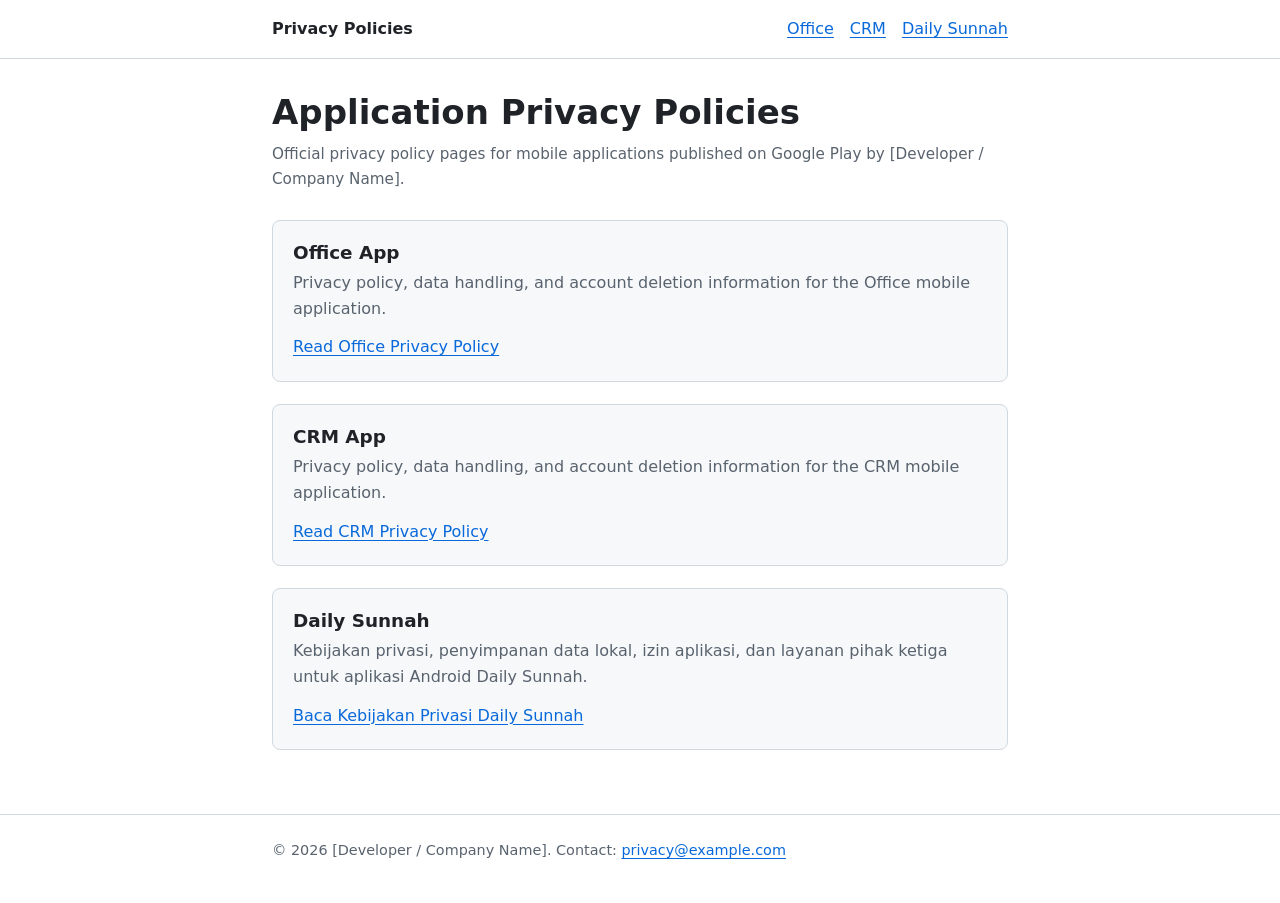
==== index.html @ b1eae534 "first commit" ====
<!DOCTYPE html>
<html lang="en">
<head>
  <meta charset="utf-8">
  <meta name="viewport" content="width=device-width, initial-scale=1.0">
  <meta name="color-scheme" content="light dark">
  <title>Privacy Policies | Developer Apps</title>
  <link rel="stylesheet" href="/styles.css">
</head>
<body>
  <header class="site-header">
    <div class="container site-nav">
      <a class="site-brand" href="/">Privacy Policies</a>
      <nav aria-label="Applications">
        <ul class="nav-links">
          <li><a href="/office">Office</a></li>
          <li><a href="/crm">CRM</a></li>
          <li><a href="/daily-sunnah">Daily Sunnah</a></li>
        </ul>
      </nav>
    </div>
  </header>

  <main class="container">
    <h1>Application Privacy Policies</h1>
    <p class="meta">Official privacy policy pages for mobile applications published on Google Play by [Developer / Company Name].</p>

    <ul class="app-list">
      <li class="app-card">
        <h2>Office App</h2>
        <p>Privacy policy, data handling, and account deletion information for the Office mobile application.</p>
        <a href="/office">Read Office Privacy Policy</a>
      </li>
      <li class="app-card">
        <h2>CRM App</h2>
        <p>Privacy policy, data handling, and account deletion information for the CRM mobile application.</p>
        <a href="/crm">Read CRM Privacy Policy</a>
      </li>
      <li class="app-card" lang="id">
        <h2>Daily Sunnah</h2>
        <p>Kebijakan privasi, penyimpanan data lokal, izin aplikasi, dan layanan pihak ketiga untuk aplikasi Android Daily Sunnah.</p>
        <a href="/daily-sunnah">Baca Kebijakan Privasi Daily Sunnah</a>
      </li>
    </ul>
  </main>

  <footer class="site-footer">
    <div class="container">
      <p>&copy; 2026 [Developer / Company Name]. Contact: <a href="mailto:privacy@example.com">privacy@example.com</a></p>
    </div>
  </footer>
</body>
</html>
---- styles.css ----
@layer base, layout, components;

:root {
  --bg-light: #ffffff;
  --bg-dark: #0f1419;
  --surface-light: #f6f8fa;
  --surface-dark: #161d24;
  --text-light: #1f2328;
  --text-dark: #e6edf3;
  --muted-light: #59636e;
  --muted-dark: #9198a1;
  --border-light: #d1d9e0;
  --border-dark: #30363d;
  --accent-light: #0969da;
  --accent-dark: #58a6ff;

  --color-bg: var(--bg-light);
  --color-surface: var(--surface-light);
  --color-text: var(--text-light);
  --color-muted: var(--muted-light);
  --color-border: var(--border-light);
  --color-accent: var(--accent-light);

  @media (prefers-color-scheme: dark) {
    --color-bg: var(--bg-dark);
    --color-surface: var(--surface-dark);
    --color-text: var(--text-dark);
    --color-muted: var(--muted-dark);
    --color-border: var(--border-dark);
    --color-accent: var(--accent-dark);
  }

  @supports (color: light-dark(white, black)) {
    --color-bg: light-dark(var(--bg-light), var(--bg-dark));
    --color-surface: light-dark(var(--surface-light), var(--surface-dark));
    --color-text: light-dark(var(--text-light), var(--text-dark));
    --color-muted: light-dark(var(--muted-light), var(--muted-dark));
    --color-border: light-dark(var(--border-light), var(--border-dark));
    --color-accent: light-dark(var(--accent-light), var(--accent-dark));
  }

  color-scheme: light dark;
}

@layer base {
  html {
    box-sizing: border-box;
    font-family: system-ui, -apple-system, BlinkMacSystemFont, "Segoe UI", Roboto, sans-serif;
    line-height: 1.65;
    background-color: var(--color-bg);
    color: var(--color-text);
    accent-color: var(--color-accent);
  }

  body {
    margin: 0;
  }

  h1, h2, h3 {
    line-height: 1.25;
    margin-block: 0;
  }

  h1 {
    font-size: clamp(1.625rem, 3vw, 2.125rem);
  }

  h2 {
    font-size: 1.25rem;
    margin-block-start: 2rem;
    margin-block-end: 0.75rem;
  }

  h3 {
    font-size: 1.05rem;
    margin-block-start: 1.25rem;
    margin-block-end: 0.5rem;
  }

  p, ul, ol {
    margin-block: 0 1rem;
  }

  ul, ol {
    padding-inline-start: 1.5rem;
  }

  li:not(:last-child) {
    margin-block-end: 0.4rem;
  }

  li > ul {
    margin-block-start: 0.4rem;
    margin-block-end: 0.4rem;
  }

  code {
    font-family: ui-monospace, SFMono-Regular, Menlo, Monaco, Consolas, monospace;
    font-size: 0.9em;
    background-color: var(--color-surface);
    border: 1px solid var(--color-border);
    border-radius: 4px;
    padding: 0.1em 0.35em;
  }

  a {
    color: var(--color-accent);
    text-underline-offset: 0.2em;
  }

  a:focus-visible {
    outline: 2px solid var(--color-accent);
    outline-offset: 3px;
    border-radius: 3px;
  }
}

@layer layout {
  .container {
    max-inline-size: 46rem;
    margin-inline: auto;
    padding-inline: 1.25rem;
  }

  .site-header {
    border-block-end: 1px solid var(--color-border);
    padding-block: 1rem;
    margin-block-end: 2rem;
  }

  .site-nav {
    display: flex;
    flex-wrap: wrap;
    justify-content: space-between;
    align-items: center;
    gap: 0.75rem 1.5rem;
  }

  .site-brand {
    font-weight: 600;
    color: var(--color-text);
    text-decoration: none;
  }

  .nav-links {
    display: flex;
    flex-wrap: wrap;
    gap: 1rem;
    list-style: none;
    margin-block: 0;
    padding-inline-start: 0;
  }

  .nav-links li:not(:last-child) {
    margin-block-end: 0;
  }

  main {
    padding-block-end: 3rem;
  }

  .site-footer {
    border-block-start: 1px solid var(--color-border);
    padding-block: 1.5rem;
    color: var(--color-muted);
    font-size: 0.9rem;
  }
}

@layer components {
  .meta {
    color: var(--color-muted);
    font-size: 0.95rem;
    margin-block: 0.5rem 1.75rem;
  }

  .notice {
    background-color: var(--color-surface);
    border: 1px solid var(--color-border);
    border-radius: 8px;
    padding: 1rem 1.25rem;
    margin-block-end: 1.75rem;
  }

  .notice p:last-child {
    margin-block-end: 0;
  }

  .app-list {
    display: grid;
    gap: 1rem;
    list-style: none;
    padding-inline-start: 0;
    margin-block-start: 1.5rem;
  }

  .app-card {
    background-color: var(--color-surface);
    border: 1px solid var(--color-border);
    border-radius: 8px;
    padding: 1.25rem;
  }

  .app-card h2 {
    margin-block-start: 0;
    margin-block-end: 0.35rem;
    font-size: 1.15rem;
  }

  .app-card p {
    margin-block-end: 0.75rem;
    color: var(--color-muted);
  }
}
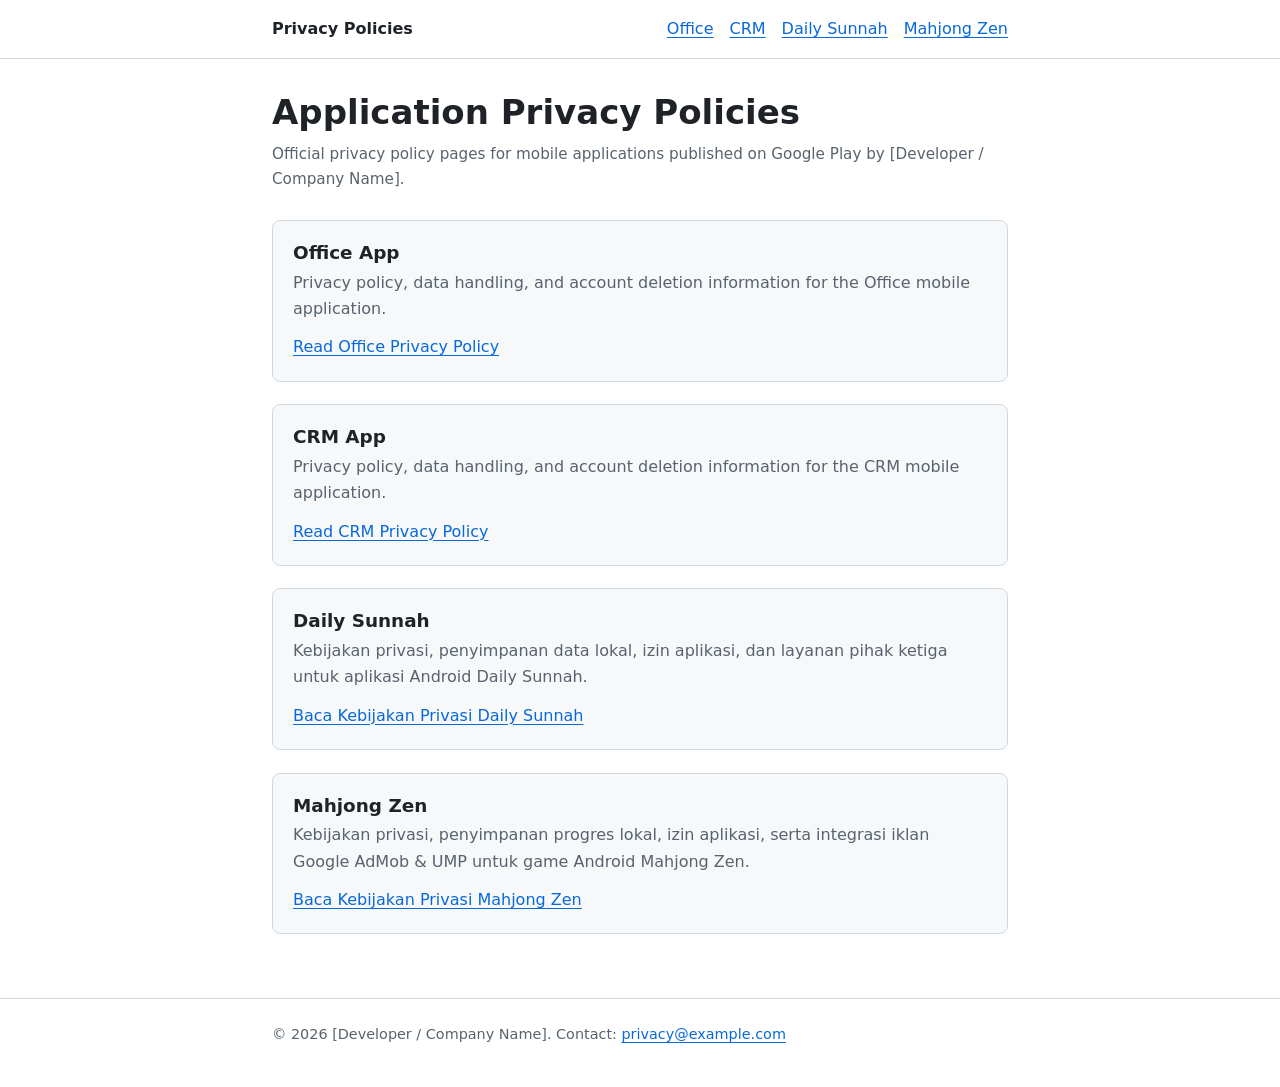
==== commit ca1a39b1: "Add Mahjong Zen privacy policy page" ====
--- a/index.html
+++ b/index.html
@@ -16,6 +16,7 @@
           <li><a href="/office">Office</a></li>
           <li><a href="/crm">CRM</a></li>
           <li><a href="/daily-sunnah">Daily Sunnah</a></li>
+          <li><a href="/mahjong-zen">Mahjong Zen</a></li>
         </ul>
       </nav>
     </div>
@@ -41,6 +42,11 @@
         <p>Kebijakan privasi, penyimpanan data lokal, izin aplikasi, dan layanan pihak ketiga untuk aplikasi Android Daily Sunnah.</p>
         <a href="/daily-sunnah">Baca Kebijakan Privasi Daily Sunnah</a>
       </li>
+      <li class="app-card" lang="id">
+        <h2>Mahjong Zen</h2>
+        <p>Kebijakan privasi, penyimpanan progres lokal, izin aplikasi, serta integrasi iklan Google AdMob &amp; UMP untuk game Android Mahjong Zen.</p>
+        <a href="/mahjong-zen">Baca Kebijakan Privasi Mahjong Zen</a>
+      </li>
     </ul>
   </main>
 
